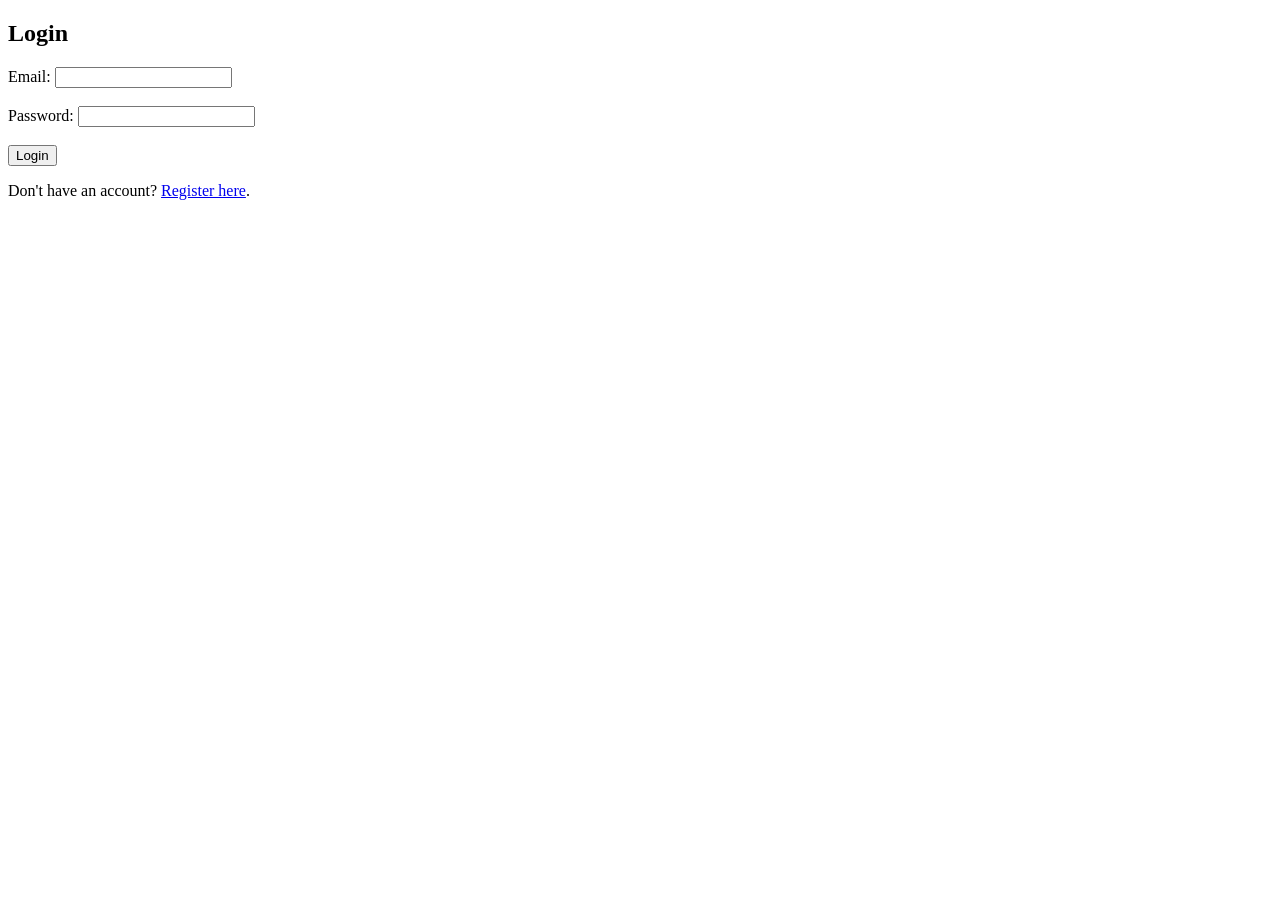
==== login.html @ fff3af01 "pagina dashboard si detalii planta" ====
<!DOCTYPE html>
<html lang="ro">

<head>
    <meta charset="UTF-8">
    <meta name="viewport" content="width=device-width, initial-scale=1.0">
    <title>Login</title>

</head>

<body>
    <h2>Login</h2>
    <form action="api/login_action.php" method="post">
        <label for="email">Email:</label>
        <input type="email" id="email" name="email" required><br><br>

        <label for="password">Password:</label>
        <input type="password" id="password" name="password" required><br><br>

        <input type="submit" value="Login">
    </form>
    <p>Don't have an account? <a href="register.html">Register here</a>.</p>
</body>

</html>
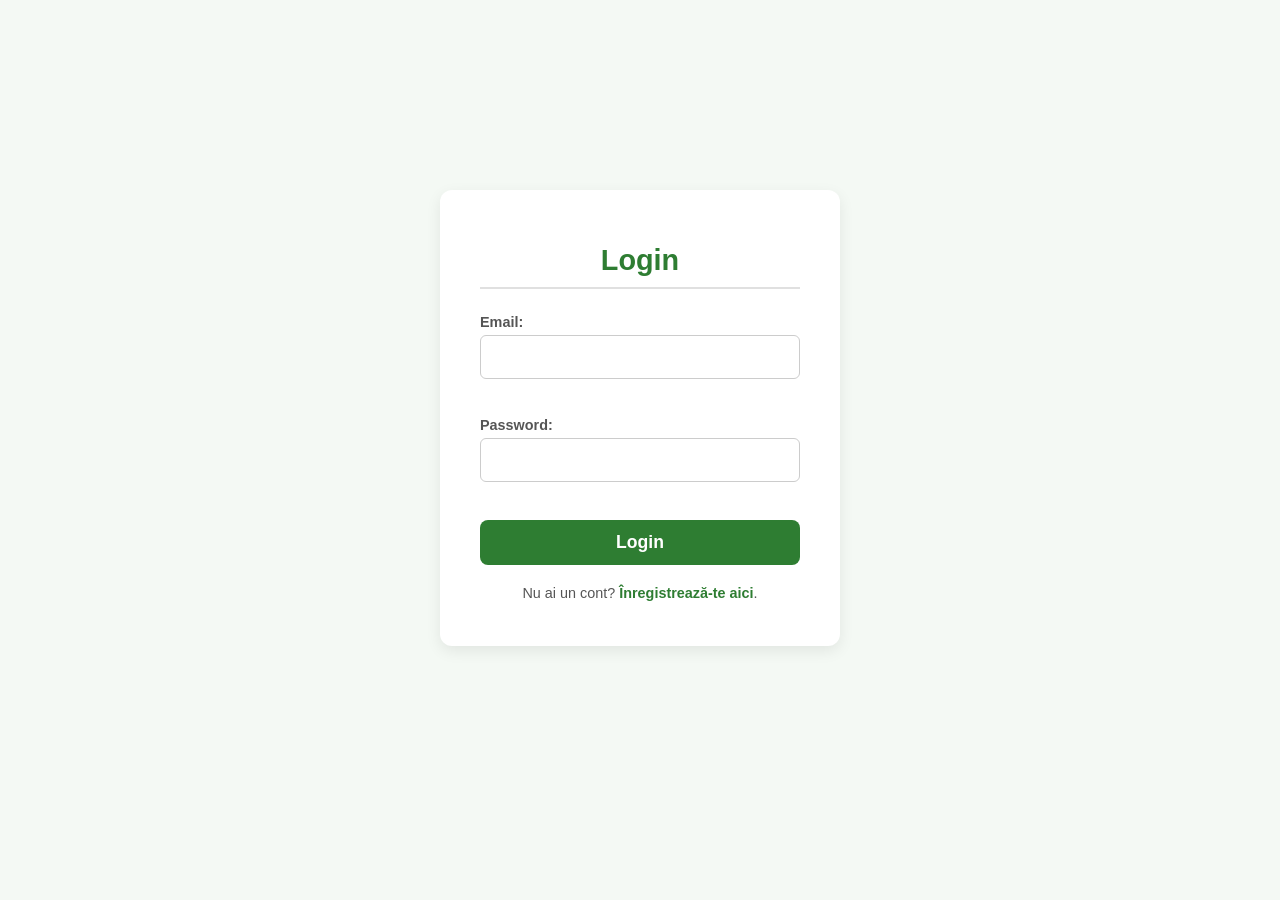
==== commit f638351d: "modificari login" ====
--- a/login.html
+++ b/login.html
@@ -4,22 +4,53 @@
 <head>
     <meta charset="UTF-8">
     <meta name="viewport" content="width=device-width, initial-scale=1.0">
-    <title>Login</title>
+    <title>Login - Ierbar Virtual</title>
+    <link rel="stylesheet" href="css/auth.css">
 
 </head>
 
 <body>
-    <h2>Login</h2>
-    <form action="api/login_action.php" method="post">
-        <label for="email">Email:</label>
-        <input type="email" id="email" name="email" required><br><br>
+    <div class="form-container">
+        <h2>Login</h2>
+        <form action="api/login_action.php" method="post">
+            <label for="email">Email:</label>
+            <input type="email" id="email" name="email" required><br><br>
 
-        <label for="password">Password:</label>
-        <input type="password" id="password" name="password" required><br><br>
+            <label for="password">Password:</label>
+            <input type="password" id="password" name="password" required><br><br>
 
-        <input type="submit" value="Login">
-    </form>
-    <p>Don't have an account? <a href="register.html">Register here</a>.</p>
+            <button type="submit">Login</button>
+        </form>
+        <p>Nu ai un cont? <a href="register.html">Înregistrează-te aici</a>.</p>
+
+        <script>
+            document.querySelector('form').addEventListener('submit', function (e) {
+                e.preventDefault();
+                const formData = new FormData(this);
+
+                fetch('api/login_action.php', {
+                    method: 'POST',
+                    body: formData
+                })
+                    .then(response => {
+                        if (!response.ok) {
+                            throw new Error('Eroare de comunicație cu serverul.');
+                        }
+                        return response.json();
+                    })
+                    .then(data => {
+                        if (data.status === 'success') {
+                            window.location.href = 'dashboard.php';
+                        } else {
+                            alert(data.message);
+                        }
+                    })
+                    .catch(error => {
+                        console.error('Eroare:', error);
+                        alert('A apărut o problemă la autentificare. Încearcă din nou.');
+                    });
+            });
+        </script>
 </body>
 
 </html>
--- a/css/auth.css
+++ b/css/auth.css
@@ -0,0 +1,101 @@
+/* css/auth.css */
+body {
+    font-family: Arial, sans-serif;
+    padding: 50px;
+    background-color: #f4f9f4;
+    /* Păstrăm fundalul subtil verde */
+    color: #333;
+    display: flex;
+    justify-content: center;
+    align-items: center;
+    min-height: 80vh;
+    /* Centrează formularul pe verticală */
+}
+
+.form-container {
+    background: white;
+    padding: 30px 40px;
+    border-radius: 12px;
+    box-shadow: 0 5px 15px rgba(0, 0, 0, 0.08);
+    /* Umbră subtilă ca la detalii plante */
+    width: 100%;
+    max-width: 320px;
+    text-align: center;
+}
+
+.form-container h2 {
+    color: #2e7d32;
+    /* Verdele închis elegant folosit la h1 */
+    margin-bottom: 25px;
+    font-size: 1.8em;
+    border-bottom: 2px solid #e0e0e0;
+    padding-bottom: 10px;
+}
+
+.form-container label {
+    display: block;
+    text-align: left;
+    margin-bottom: 5px;
+    font-weight: bold;
+    color: #555;
+    font-size: 0.9em;
+}
+
+.form-container input {
+    width: 100%;
+    padding: 12px;
+    margin-bottom: 20px;
+    box-sizing: border-box;
+    /* Asigură că padding-ul nu strică lățimea de 100% */
+    border: 1px solid #ccc;
+    border-radius: 6px;
+    font-size: 1em;
+    transition: border-color 0.3s;
+}
+
+.form-container input:focus {
+    outline: none;
+    border-color: #2e7d32;
+    /* Border verde la focus */
+}
+
+.form-container button[type="submit"],
+.form-container input[type="submit"] {
+    width: 100%;
+    padding: 12px;
+    background-color: #2e7d32;
+    /* Verdele butonului principal */
+    color: white;
+    border: none;
+    border-radius: 8px;
+    cursor: pointer;
+    font-size: 1.1em;
+    font-weight: bold;
+    transition: all 0.3s ease;
+}
+
+.form-container button[type="submit"]:hover,
+.form-container input[type="submit"]:hover {
+    background-color: #1b5e20;
+    /* Hover mai închis */
+    transform: translateY(-2px);
+    box-shadow: 0 4px 10px rgba(76, 175, 80, 0.4);
+}
+
+.form-container p {
+    margin-top: 20px;
+    font-size: 0.9em;
+    color: #555;
+}
+
+.form-container a {
+    color: #2e7d32;
+    text-decoration: none;
+    font-weight: bold;
+    transition: color 0.3s;
+}
+
+.form-container a:hover {
+    color: #1b5e20;
+    text-decoration: underline;
+}
